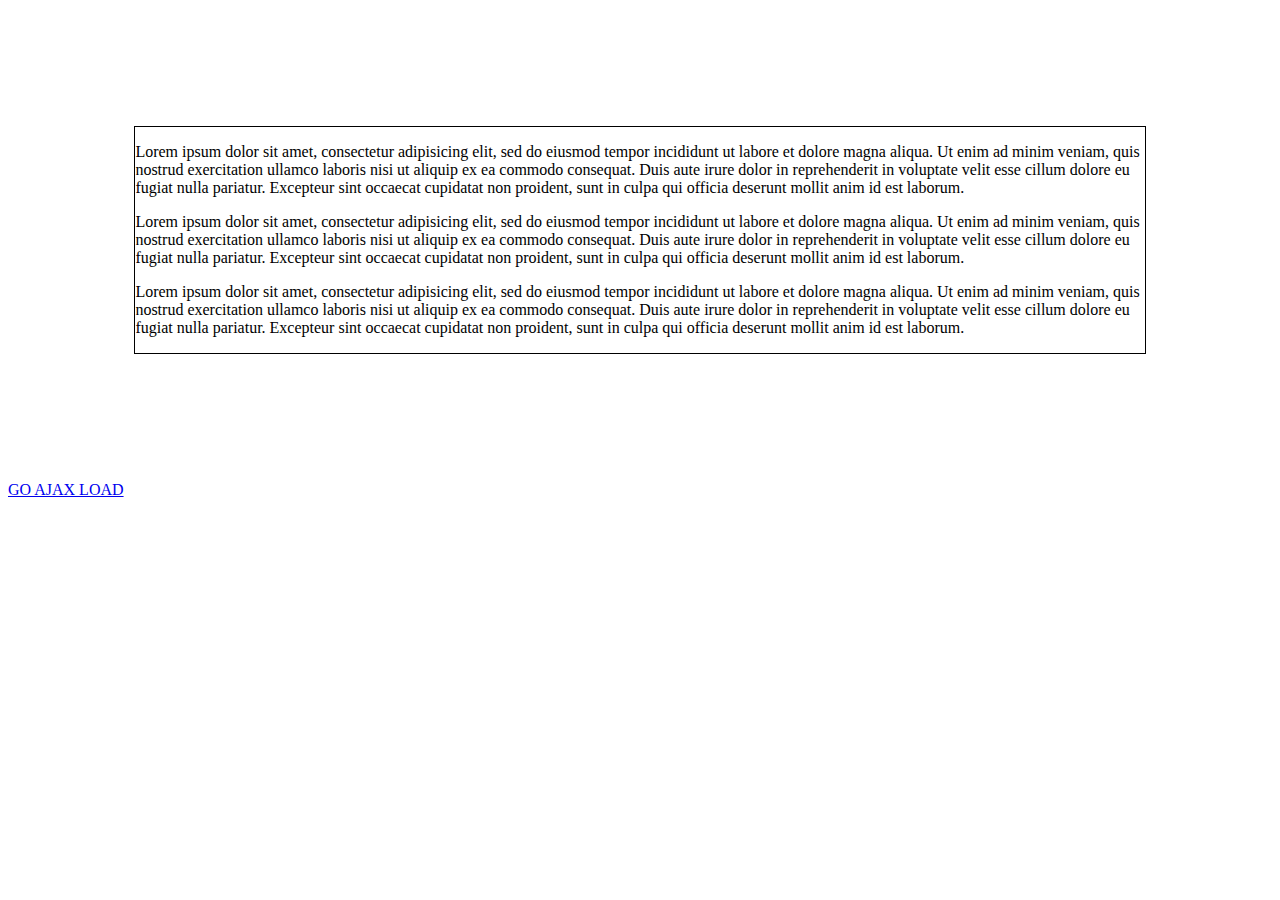
==== index.html @ cd732758 "First commit" ====
<html>
<head>
	<title>Sample of AJAX Loader</title>
	<script src="http://code.jquery.com/jquery-1.10.2.min.js" type="text/javascript" charset="utf-8" async defer></script>

	<!-- CSS -->
	<link rel="stylesheet" type="text/css" href="css/ajax-loader.css">

	<!-- JS -->
	<script src="js/ajax_loader.js" type="text/javascript" charset="utf-8" async defer></script>
	<script src="js/client.js" type="text/javascript" charset="utf-8" async defer></script>
</head>
<body>

	<div class="ajaxLoader" style="margin: 10%; border: 1px solid">
		<p>Lorem ipsum dolor sit amet, consectetur adipisicing elit, sed do eiusmod
		tempor incididunt ut labore et dolore magna aliqua. Ut enim ad minim veniam,
		quis nostrud exercitation ullamco laboris nisi ut aliquip ex ea commodo
		consequat. Duis aute irure dolor in reprehenderit in voluptate velit esse
		cillum dolore eu fugiat nulla pariatur. Excepteur sint occaecat cupidatat non
		proident, sunt in culpa qui officia deserunt mollit anim id est laborum.</p>
		<p>Lorem ipsum dolor sit amet, consectetur adipisicing elit, sed do eiusmod
		tempor incididunt ut labore et dolore magna aliqua. Ut enim ad minim veniam,
		quis nostrud exercitation ullamco laboris nisi ut aliquip ex ea commodo
		consequat. Duis aute irure dolor in reprehenderit in voluptate velit esse
		cillum dolore eu fugiat nulla pariatur. Excepteur sint occaecat cupidatat non
		proident, sunt in culpa qui officia deserunt mollit anim id est laborum.</p>
		<p>Lorem ipsum dolor sit amet, consectetur adipisicing elit, sed do eiusmod
		tempor incididunt ut labore et dolore magna aliqua. Ut enim ad minim veniam,
		quis nostrud exercitation ullamco laboris nisi ut aliquip ex ea commodo
		consequat. Duis aute irure dolor in reprehenderit in voluptate velit esse
		cillum dolore eu fugiat nulla pariatur. Excepteur sint occaecat cupidatat non
		proident, sunt in culpa qui officia deserunt mollit anim id est laborum.</p>
	</div>

	<a href="#" onclick="execute();">GO AJAX LOAD</a>

</body>
</html>
---- css/ajax-loader.css ----
.ajax_loader {
    background: url("../img/loader_2_32.gif") no-repeat center center transparent;
    width:100%;
    height:100%;
}
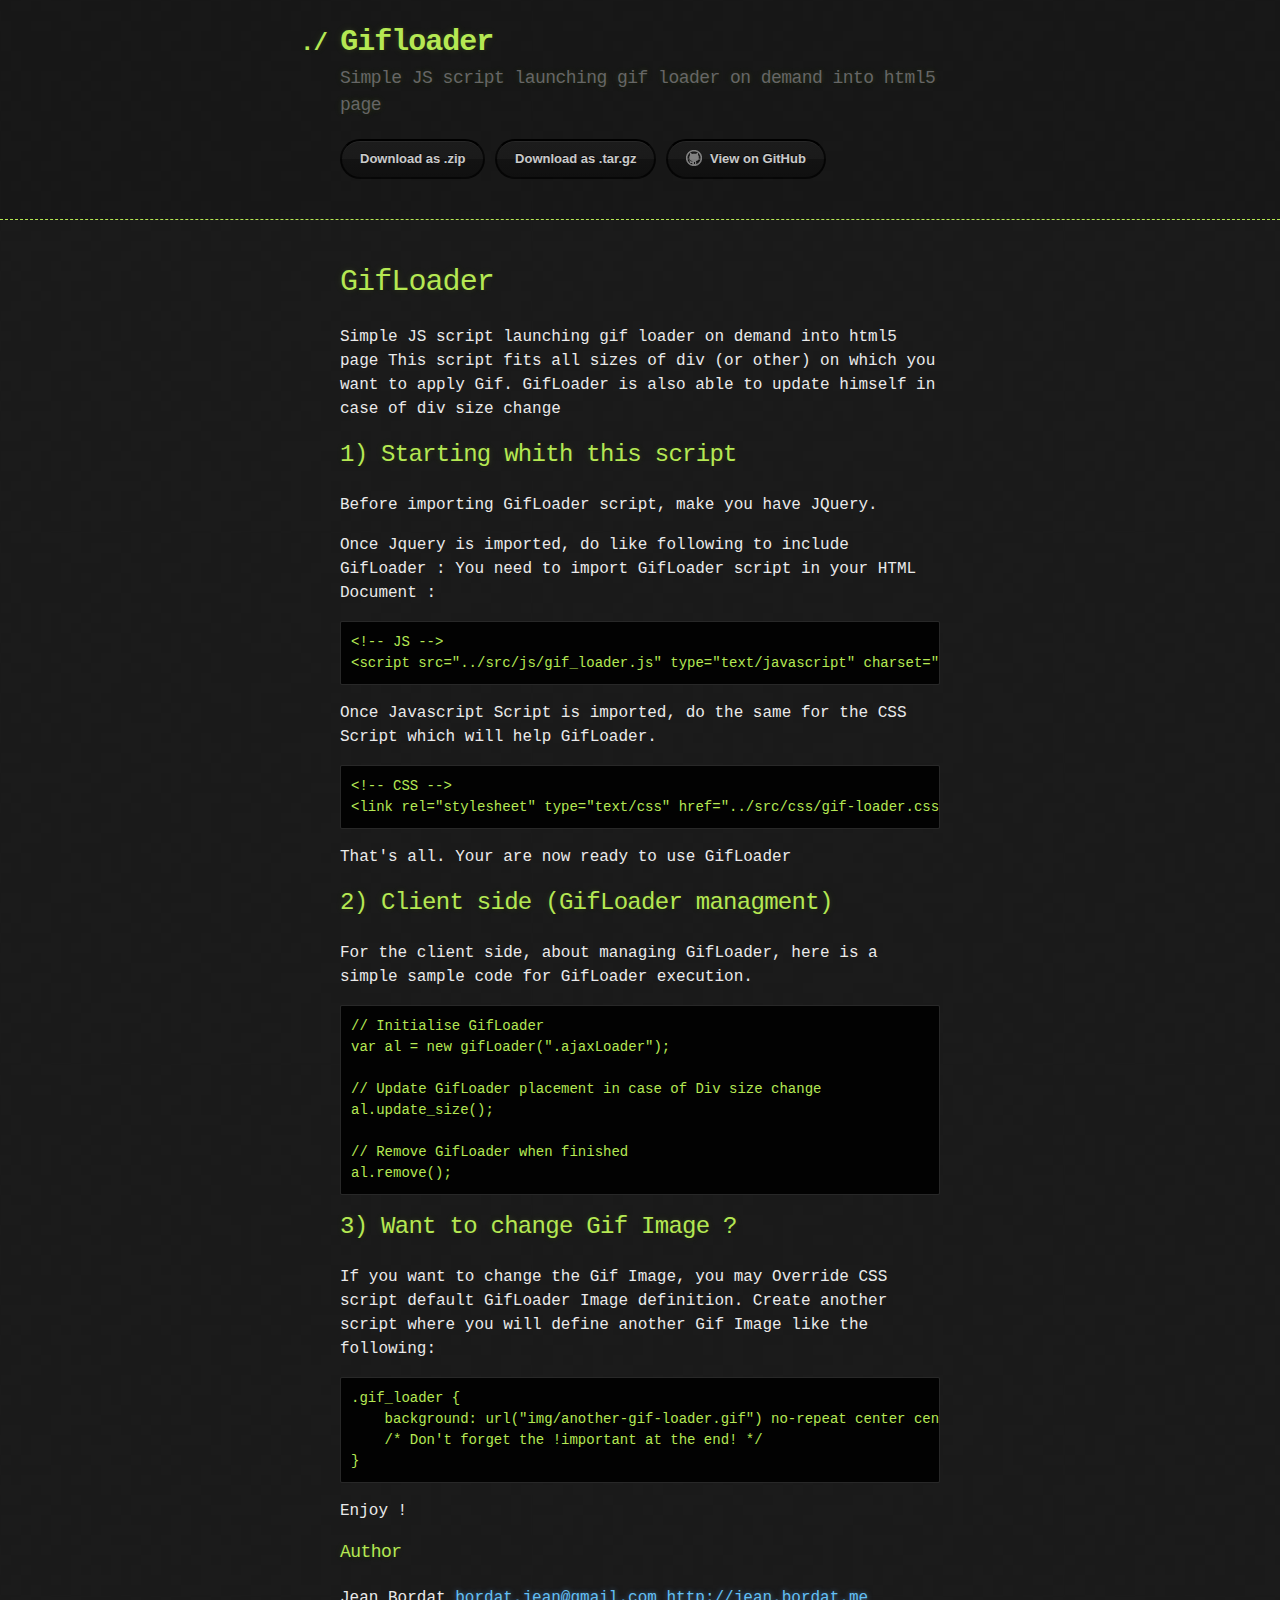
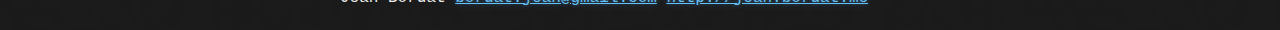
==== commit 3450c8e7: "Create gh-pages branch via GitHub" ====
--- a/index.html
+++ b/index.html
@@ -1,39 +1,98 @@
+<!DOCTYPE html>
 <html>
-<head>
-	<title>Sample of AJAX Loader</title>
-	<script src="http://code.jquery.com/jquery-1.10.2.min.js" type="text/javascript" charset="utf-8" async defer></script>
+  <head>
+    <meta charset='utf-8'>
+    <meta http-equiv="X-UA-Compatible" content="chrome=1">
 
-	<!-- CSS -->
-	<link rel="stylesheet" type="text/css" href="css/ajax-loader.css">
+    <link rel="stylesheet" type="text/css" href="stylesheets/stylesheet.css" media="screen" />
+    <link rel="stylesheet" type="text/css" href="stylesheets/pygment_trac.css" media="screen" />
+    <link rel="stylesheet" type="text/css" href="stylesheets/print.css" media="print" />
 
-	<!-- JS -->
-	<script src="js/ajax_loader.js" type="text/javascript" charset="utf-8" async defer></script>
-	<script src="js/client.js" type="text/javascript" charset="utf-8" async defer></script>
-</head>
-<body>
+    <title>Gifloader by spirit-dev</title>
+  </head>
 
-	<div class="ajaxLoader" style="margin: 10%; border: 1px solid">
-		<p>Lorem ipsum dolor sit amet, consectetur adipisicing elit, sed do eiusmod
-		tempor incididunt ut labore et dolore magna aliqua. Ut enim ad minim veniam,
-		quis nostrud exercitation ullamco laboris nisi ut aliquip ex ea commodo
-		consequat. Duis aute irure dolor in reprehenderit in voluptate velit esse
-		cillum dolore eu fugiat nulla pariatur. Excepteur sint occaecat cupidatat non
-		proident, sunt in culpa qui officia deserunt mollit anim id est laborum.</p>
-		<p>Lorem ipsum dolor sit amet, consectetur adipisicing elit, sed do eiusmod
-		tempor incididunt ut labore et dolore magna aliqua. Ut enim ad minim veniam,
-		quis nostrud exercitation ullamco laboris nisi ut aliquip ex ea commodo
-		consequat. Duis aute irure dolor in reprehenderit in voluptate velit esse
-		cillum dolore eu fugiat nulla pariatur. Excepteur sint occaecat cupidatat non
-		proident, sunt in culpa qui officia deserunt mollit anim id est laborum.</p>
-		<p>Lorem ipsum dolor sit amet, consectetur adipisicing elit, sed do eiusmod
-		tempor incididunt ut labore et dolore magna aliqua. Ut enim ad minim veniam,
-		quis nostrud exercitation ullamco laboris nisi ut aliquip ex ea commodo
-		consequat. Duis aute irure dolor in reprehenderit in voluptate velit esse
-		cillum dolore eu fugiat nulla pariatur. Excepteur sint occaecat cupidatat non
-		proident, sunt in culpa qui officia deserunt mollit anim id est laborum.</p>
-	</div>
+  <body>
 
-	<a href="#" onclick="execute();">GO AJAX LOAD</a>
+    <header>
+      <div class="container">
+        <h1>Gifloader</h1>
+        <h2>Simple JS script launching gif loader on demand into html5 page</h2>
 
-</body>
+        <section id="downloads">
+          <a href="https://github.com/spirit-dev/GifLoader/zipball/master" class="btn">Download as .zip</a>
+          <a href="https://github.com/spirit-dev/GifLoader/tarball/master" class="btn">Download as .tar.gz</a>
+          <a href="https://github.com/spirit-dev/GifLoader" class="btn btn-github"><span class="icon"></span>View on GitHub</a>
+        </section>
+      </div>
+    </header>
+
+    <div class="container">
+      <section id="main_content">
+        <h1>
+<a name="gifloader" class="anchor" href="#gifloader"><span class="octicon octicon-link"></span></a>GifLoader</h1>
+
+<p>Simple JS script launching gif loader on demand into html5 page
+This script fits all sizes of div (or other) on which you want to apply Gif.
+GifLoader is also able to update himself in case of div size change</p>
+
+<h2>
+<a name="1-starting-whith-this-script" class="anchor" href="#1-starting-whith-this-script"><span class="octicon octicon-link"></span></a>1) Starting whith this script</h2>
+
+<p>Before importing GifLoader script, make you have JQuery.</p>
+
+<p>Once Jquery is imported, do like following to include GifLoader :
+You need to import GifLoader script in your HTML Document :</p>
+
+<pre><code>&lt;!-- JS --&gt;
+&lt;script src="../src/js/gif_loader.js" type="text/javascript" charset="utf-8" async defer&gt;&lt;/script&gt;
+</code></pre>
+
+<p>Once Javascript Script is imported, do the same for the CSS Script which will help GifLoader.   </p>
+
+<pre><code>&lt;!-- CSS --&gt;
+&lt;link rel="stylesheet" type="text/css" href="../src/css/gif-loader.css"&gt;
+</code></pre>
+
+<p>That's all. Your are now ready to use GifLoader</p>
+
+<h2>
+<a name="2-client-side-gifloader-managment" class="anchor" href="#2-client-side-gifloader-managment"><span class="octicon octicon-link"></span></a>2) Client side (GifLoader managment)</h2>
+
+<p>For the client side, about managing GifLoader, here is a simple sample code for GifLoader execution.</p>
+
+<pre><code>// Initialise GifLoader
+var al = new gifLoader(".ajaxLoader");
+
+// Update GifLoader placement in case of Div size change
+al.update_size();
+
+// Remove GifLoader when finished
+al.remove();
+</code></pre>
+
+<h2>
+<a name="3-want-to-change-gif-image-" class="anchor" href="#3-want-to-change-gif-image-"><span class="octicon octicon-link"></span></a>3) Want to change Gif Image ?</h2>
+
+<p>If you want to change the Gif Image, you may Override CSS script default GifLoader Image definition.
+Create another script where you will define another Gif Image like the following:</p>
+
+<pre><code>.gif_loader {
+    background: url("img/another-gif-loader.gif") no-repeat center center transparent !important;
+    /* Don't forget the !important at the end! */
+}
+</code></pre>
+
+<p>Enjoy !</p>
+
+<h3>
+<a name="author" class="anchor" href="#author"><span class="octicon octicon-link"></span></a>Author</h3>
+
+<p>Jean Bordat
+<a href="mailto:bordat.jean@gmail.com">bordat.jean@gmail.com</a>
+<a href="http://jean.bordat.me">http://jean.bordat.me</a></p>
+      </section>
+    </div>
+
+    
+  </body>
 </html>--- a/stylesheets/stylesheet.css
+++ b/stylesheets/stylesheet.css
@@ -0,0 +1,247 @@
+body {
+  margin: 0;
+  padding: 0;
+  background: #151515 url("../images/bkg.png") 0 0;
+  color: #eaeaea;
+  font: 16px;
+  line-height: 1.5;
+  font-family: Monaco, "Bitstream Vera Sans Mono", "Lucida Console", Terminal, monospace;
+}
+
+/* General & 'Reset' Stuff */
+
+.container {
+  width: 90%;
+  max-width: 600px;
+  margin: 0 auto;
+}
+
+section {
+  display: block;
+  margin: 0 0 20px 0;
+}
+
+h1, h2, h3, h4, h5, h6 {
+  margin: 0 0 20px;
+}
+
+li {
+  line-height: 1.4 ;
+}
+
+/* Header, <header>
+   header   - container
+   h1       - project name
+   h2       - project description
+*/
+
+header {
+  background: rgba(0, 0, 0, 0.1);
+  width: 100%;
+  border-bottom: 1px dashed #b5e853;
+  padding: 20px 0;
+  margin: 0 0 40px 0;
+}
+
+header h1 {
+  font-size: 30px;
+  line-height: 1.5;
+  margin: 0 0 0 -40px;
+  font-weight: bold;
+  font-family: Monaco, "Bitstream Vera Sans Mono", "Lucida Console", Terminal, monospace;
+  color: #b5e853;
+  text-shadow: 0 1px 1px rgba(0, 0, 0, 0.1),
+               0 0 5px rgba(181, 232, 83, 0.1),
+               0 0 10px rgba(181, 232, 83, 0.1);
+  letter-spacing: -1px;
+  -webkit-font-smoothing: antialiased;
+}
+
+header h1:before {
+  content: "./ ";
+  font-size: 24px;
+}
+
+header h2 {
+  font-size: 18px;
+  font-weight: 300;
+  color: #666;
+}
+
+#downloads .btn {
+  display: inline-block;
+  text-align: center;
+  margin: 0;
+}
+
+/* Main Content
+*/
+
+#main_content {
+  width: 100%;
+  -webkit-font-smoothing: antialiased;
+}
+section img {
+  max-width: 100%
+}
+
+h1, h2, h3, h4, h5, h6 {
+  font-weight: normal;
+  font-family: Monaco, "Bitstream Vera Sans Mono", "Lucida Console", Terminal, monospace;
+  color: #b5e853;
+  letter-spacing: -0.03em;
+  text-shadow: 0 1px 1px rgba(0, 0, 0, 0.1),
+               0 0 5px rgba(181, 232, 83, 0.1),
+               0 0 10px rgba(181, 232, 83, 0.1);
+}
+
+#main_content h1 {
+  font-size: 30px;
+}
+
+#main_content h2 {
+  font-size: 24px;
+}
+
+#main_content h3 {
+  font-size: 18px;
+}
+
+#main_content h4 {
+  font-size: 14px;
+}
+
+#main_content h5 {
+  font-size: 12px;
+  text-transform: uppercase;
+  margin: 0 0 5px 0;
+}
+
+#main_content h6 {
+  font-size: 12px;
+  text-transform: uppercase;
+  color: #999;
+  margin: 0 0 5px 0;
+}
+
+dt {
+  font-style: italic;
+  font-weight: bold;
+}
+
+ul li {
+  list-style: none;
+}
+
+ul li:before {
+  content: ">>";
+  font-family: Monaco, "Bitstream Vera Sans Mono", "Lucida Console", Terminal, monospace;
+  font-size: 13px;
+  color: #b5e853;
+  margin-left: -37px;
+  margin-right: 21px;
+  line-height: 16px;
+}
+
+blockquote {
+  color: #aaa;
+  padding-left: 10px;
+  border-left: 1px dotted #666;
+}
+
+pre {
+  background: rgba(0, 0, 0, 0.9);
+  border: 1px solid rgba(255, 255, 255, 0.15);
+  padding: 10px;
+  font-size: 14px;
+  color: #b5e853;
+  border-radius: 2px;
+  -moz-border-radius: 2px;
+  -webkit-border-radius: 2px;
+  text-wrap: normal;
+  overflow: auto;
+  overflow-y: hidden;
+}
+
+table {
+  width: 100%;
+  margin: 0 0 20px 0;
+}
+
+th {
+  text-align: left;
+  border-bottom: 1px dashed #b5e853;
+  padding: 5px 10px;
+}
+
+td {
+  padding: 5px 10px;
+}
+
+hr {
+  height: 0;
+  border: 0;
+  border-bottom: 1px dashed #b5e853;
+  color: #b5e853;
+}
+
+/* Buttons
+*/
+
+.btn {
+  display: inline-block;
+  background: -webkit-linear-gradient(top, rgba(40, 40, 40, 0.3), rgba(35, 35, 35, 0.3) 50%, rgba(10, 10, 10, 0.3) 50%, rgba(0, 0, 0, 0.3));
+  padding: 8px 18px;
+  border-radius: 50px;
+  border: 2px solid rgba(0, 0, 0, 0.7);
+  border-bottom: 2px solid rgba(0, 0, 0, 0.7);
+  border-top: 2px solid rgba(0, 0, 0, 1);
+  color: rgba(255, 255, 255, 0.8);
+  font-family: Helvetica, Arial, sans-serif;
+  font-weight: bold;
+  font-size: 13px;
+  text-decoration: none;
+  text-shadow: 0 -1px 0 rgba(0, 0, 0, 0.75);
+  box-shadow: inset 0 1px 0 rgba(255, 255, 255, 0.05);
+}
+
+.btn:hover {
+  background: -webkit-linear-gradient(top, rgba(40, 40, 40, 0.6), rgba(35, 35, 35, 0.6) 50%, rgba(10, 10, 10, 0.8) 50%, rgba(0, 0, 0, 0.8));
+}
+
+.btn .icon {
+  display: inline-block;
+  width: 16px;
+  height: 16px;
+  margin: 1px 8px 0 0;
+  float: left;
+}
+
+.btn-github .icon {
+  opacity: 0.6;
+  background: url("../images/blacktocat.png") 0 0 no-repeat;
+}
+
+/* Links
+   a, a:hover, a:visited
+*/
+
+a {
+  color: #63c0f5;
+  text-shadow: 0 0 5px rgba(104, 182, 255, 0.5);
+}
+
+/* Clearfix */
+
+.cf:before, .cf:after {
+  content:"";
+  display:table;
+}
+
+.cf:after {
+  clear:both;
+}
+
+.cf {
+  zoom:1;
+}--- a/stylesheets/pygment_trac.css
+++ b/stylesheets/pygment_trac.css
@@ -0,0 +1,68 @@
+.highlight .c { color: #999988; font-style: italic } /* Comment */
+.highlight .err { color: #a61717; background-color: #e3d2d2 } /* Error */
+.highlight .k { font-weight: bold } /* Keyword */
+.highlight .o { font-weight: bold } /* Operator */
+.highlight .cm { color: #999988; font-style: italic } /* Comment.Multiline */
+.highlight .cp { color: #999999; font-weight: bold } /* Comment.Preproc */
+.highlight .c1 { color: #999988; font-style: italic } /* Comment.Single */
+.highlight .cs { color: #999999; font-weight: bold; font-style: italic } /* Comment.Special */
+.highlight .gd { color: #000000; background-color: #ffdddd } /* Generic.Deleted */
+.highlight .gd .x { color: #000000; background-color: #ffaaaa } /* Generic.Deleted.Specific */
+.highlight .ge { font-style: italic } /* Generic.Emph */
+.highlight .gr { color: #aa0000 } /* Generic.Error */
+.highlight .gh { color: #999999 } /* Generic.Heading */
+.highlight .gi { color: #000000; background-color: #ddffdd } /* Generic.Inserted */
+.highlight .gi .x { color: #000000; background-color: #aaffaa } /* Generic.Inserted.Specific */
+.highlight .go { color: #888888 } /* Generic.Output */
+.highlight .gp { color: #555555 } /* Generic.Prompt */
+.highlight .gs { font-weight: bold } /* Generic.Strong */
+.highlight .gu { color: #800080; font-weight: bold; } /* Generic.Subheading */
+.highlight .gt { color: #aa0000 } /* Generic.Traceback */
+.highlight .kc { font-weight: bold } /* Keyword.Constant */
+.highlight .kd { font-weight: bold } /* Keyword.Declaration */
+.highlight .kn { font-weight: bold } /* Keyword.Namespace */
+.highlight .kp { font-weight: bold } /* Keyword.Pseudo */
+.highlight .kr { font-weight: bold } /* Keyword.Reserved */
+.highlight .kt { color: #445588; font-weight: bold } /* Keyword.Type */
+.highlight .m { color: #009999 } /* Literal.Number */
+.highlight .s { color: #d14 } /* Literal.String */
+.highlight .na { color: #008080 } /* Name.Attribute */
+.highlight .nb { color: #0086B3 } /* Name.Builtin */
+.highlight .nc { color: #445588; font-weight: bold } /* Name.Class */
+.highlight .no { color: #008080 } /* Name.Constant */
+.highlight .ni { color: #800080 } /* Name.Entity */
+.highlight .ne { color: #990000; font-weight: bold } /* Name.Exception */
+.highlight .nf { color: #990000; font-weight: bold } /* Name.Function */
+.highlight .nn { color: #555555 } /* Name.Namespace */
+.highlight .nt { color: #CBDFFF } /* Name.Tag */
+.highlight .nv { color: #008080 } /* Name.Variable */
+.highlight .ow { font-weight: bold } /* Operator.Word */
+.highlight .w { color: #bbbbbb } /* Text.Whitespace */
+.highlight .mf { color: #009999 } /* Literal.Number.Float */
+.highlight .mh { color: #009999 } /* Literal.Number.Hex */
+.highlight .mi { color: #009999 } /* Literal.Number.Integer */
+.highlight .mo { color: #009999 } /* Literal.Number.Oct */
+.highlight .sb { color: #d14 } /* Literal.String.Backtick */
+.highlight .sc { color: #d14 } /* Literal.String.Char */
+.highlight .sd { color: #d14 } /* Literal.String.Doc */
+.highlight .s2 { color: #d14 } /* Literal.String.Double */
+.highlight .se { color: #d14 } /* Literal.String.Escape */
+.highlight .sh { color: #d14 } /* Literal.String.Heredoc */
+.highlight .si { color: #d14 } /* Literal.String.Interpol */
+.highlight .sx { color: #d14 } /* Literal.String.Other */
+.highlight .sr { color: #009926 } /* Literal.String.Regex */
+.highlight .s1 { color: #d14 } /* Literal.String.Single */
+.highlight .ss { color: #990073 } /* Literal.String.Symbol */
+.highlight .bp { color: #999999 } /* Name.Builtin.Pseudo */
+.highlight .vc { color: #008080 } /* Name.Variable.Class */
+.highlight .vg { color: #008080 } /* Name.Variable.Global */
+.highlight .vi { color: #008080 } /* Name.Variable.Instance */
+.highlight .il { color: #009999 } /* Literal.Number.Integer.Long */
+
+.type-csharp .highlight .k { color: #0000FF }
+.type-csharp .highlight .kt { color: #0000FF }
+.type-csharp .highlight .nf { color: #000000; font-weight: normal }
+.type-csharp .highlight .nc { color: #2B91AF }
+.type-csharp .highlight .nn { color: #000000 }
+.type-csharp .highlight .s { color: #A31515 }
+.type-csharp .highlight .sc { color: #A31515 }
